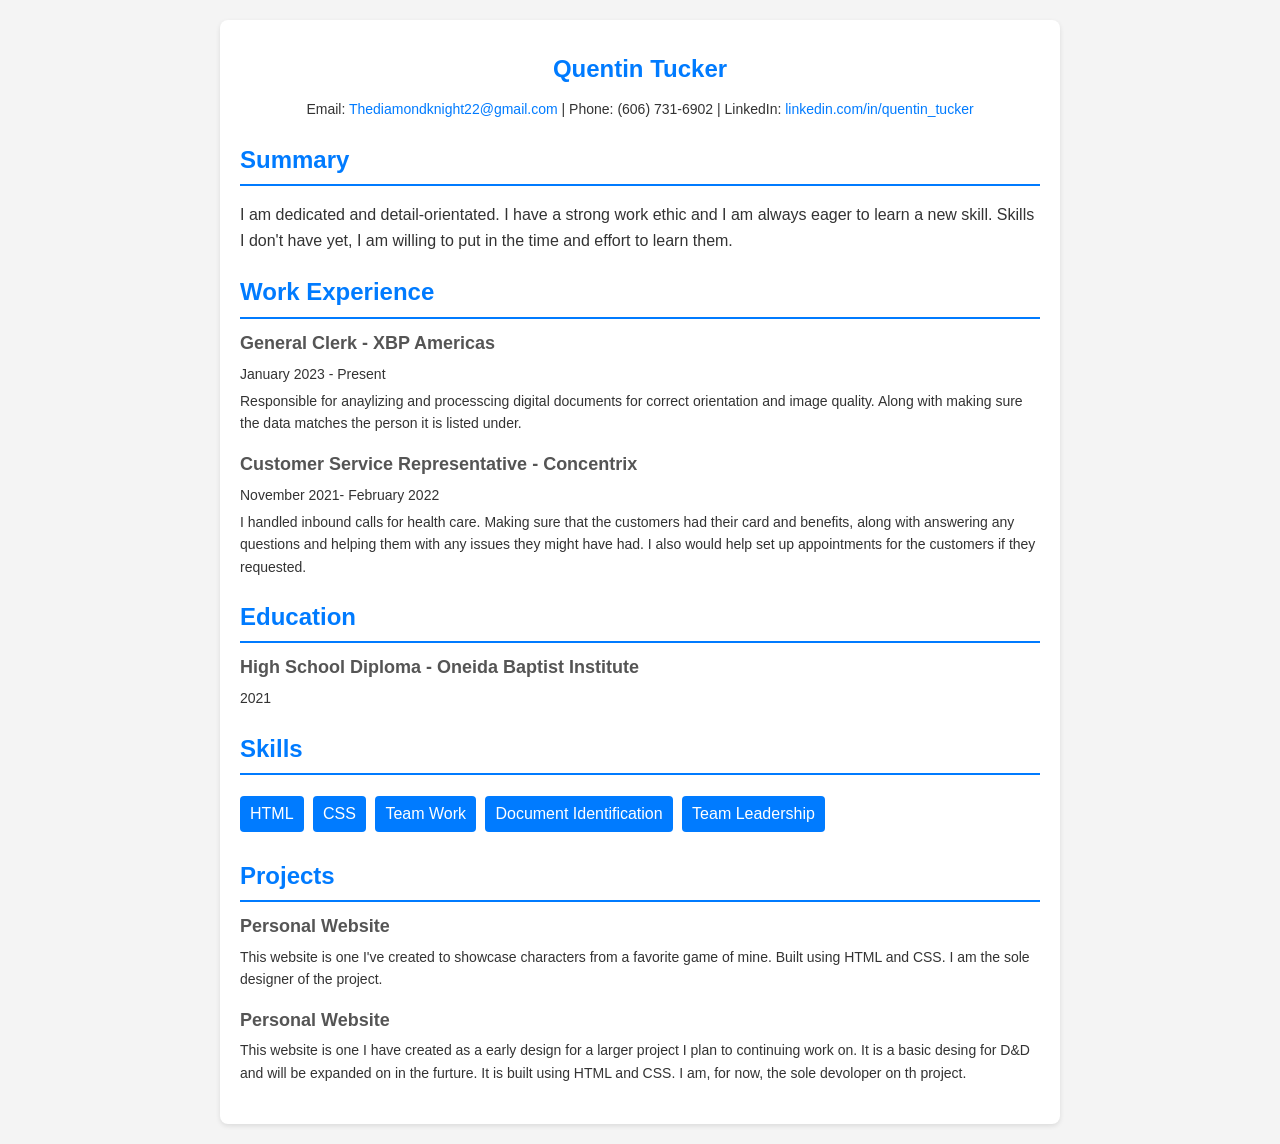
==== index.html @ d7e4322b "Completed Resume" ====
<!DOCTYPE html>
<html lang="en">
    <head>
        <meta charset="UTF-8" />
        <meta name="viewport" content="width=device-width, initial-scale=1.0" />
        <title>Resume Template</title>
    </head>
 
    <style>
        body {
            font-family: Arial, sans-serif;
            line-height: 1.6;
            margin: 0;
            padding: 0;
            color: #333;
            background-color: #f4f4f4;
        }
        .container {
            max-width: 800px;
            margin: 20px auto;
            padding: 20px;
            background: #fff;
            border-radius: 8px;
            box-shadow: 0 2px 5px rgba(0, 0, 0, 0.1);
        }
        h1,
        h2 {
            color: #007bff;
        }
        .header {
            text-align: center;
        }
        .header h1 {
            margin: 10px 0;
        }
        .contact {
            margin: 10px 0;
            font-size: 14px;
        }
        .contact a {
            color: #007bff;
            text-decoration: none;
        }
        .section {
            margin: 20px 0;
        }
        .section h2 {
            margin-bottom: 10px;
            border-bottom: 2px solid #007bff;
            padding-bottom: 5px;
        }
        .item {
            margin-bottom: 15px;
        }
        .item h3 {
            margin: 0;
            font-size: 18px;
            color: #555;
        }
        .item p {
            margin: 5px 0;
            font-size: 14px;
        }
        .skills ul {
            list-style: none;
            padding: 0;
        }
        .skills ul li {
            display: inline-block;
            background: #007bff;
            color: #fff;
            padding: 5px 10px;
            margin: 5px 5px 5px 0;
            border-radius: 4px;
        }
    </style>
 
    <body>
        <main class="container">
            <section class="header">
                <h1>Quentin Tucker</h1>
                <p class="contact">
                    Email:
                    <a href="mailto:Thediamondknight22@gmail.com"
                        >Thediamondknight22@gmail.com</a
                    >
                    | Phone: (606) 731-6902 | LinkedIn:
                    <a href="#">linkedin.com/in/quentin_tucker</a>
                </p>
            </section>
            <section class="section">
                <h2>Summary</h2>
                <p>
                    I am dedicated and detail-orientated. I have a strong work ethic and I am always eager to learn a new skill. Skills I don't have yet, I am willing to put in the time and effort to learn them.
                </p>
            </section>
            <section class="section">
                <h2>Work Experience</h2>
                <div class="item">
                    <h3>General Clerk - XBP Americas</h3>
                    <p>January 2023 - Present</p>
                    <p>
                        Responsible for anaylizing and processcing digital documents for correct orientation and image quality. Along with making sure the data matches the person it is listed under. 
                    </p>
                </div>
                <div class="item">
                    <h3>Customer Service Representative - Concentrix</h3>
                    <p>November 2021- February 2022</p>
                    <p>
                        I handled inbound calls for health care. Making sure that the customers had their card and benefits, along with answering any questions and helping them with any issues they might have had. I also would help set up appointments for the customers if they requested.
                    </p>
                </div>
            </section>
            <div class="section">
                <h2>Education</h2>
                <div class="item">
                    <h3>High School Diploma - Oneida Baptist Institute</h3>
                    <p>2021</p>
                </div>
                
            </section>
            <section class="section">
                <h2>Skills</h2>
                <div class="skills">
                    <ul>
                        <li>HTML</li>
                        <li>CSS</li>
                        <li>Team Work</li>
                        <li>Document Identification</li>
                        <li>Team Leadership</li>
                    </ul>
                </div>
            </section>
            <section class="section">
                <h2>Projects</h2>
                <div class="item">
                    <h3>Personal Website</h3>
                    <p>
                        This website is one I've created to showcase characters from a favorite game of mine. Built using HTML and CSS. I am the sole designer of the project.
                    </p>
                </div>
                <div class="item">
                    <h3>Personal Website</h3>
                    <p>
                       This website is one I have created as a early design for a larger project I plan to continuing work on. It is a basic desing for D&D and will be expanded on in the furture. It is built using HTML and CSS. I am, for now, the sole devoloper on th project.
                    </p>
                </div>
            </section>
        </main>
    </body>
</html>
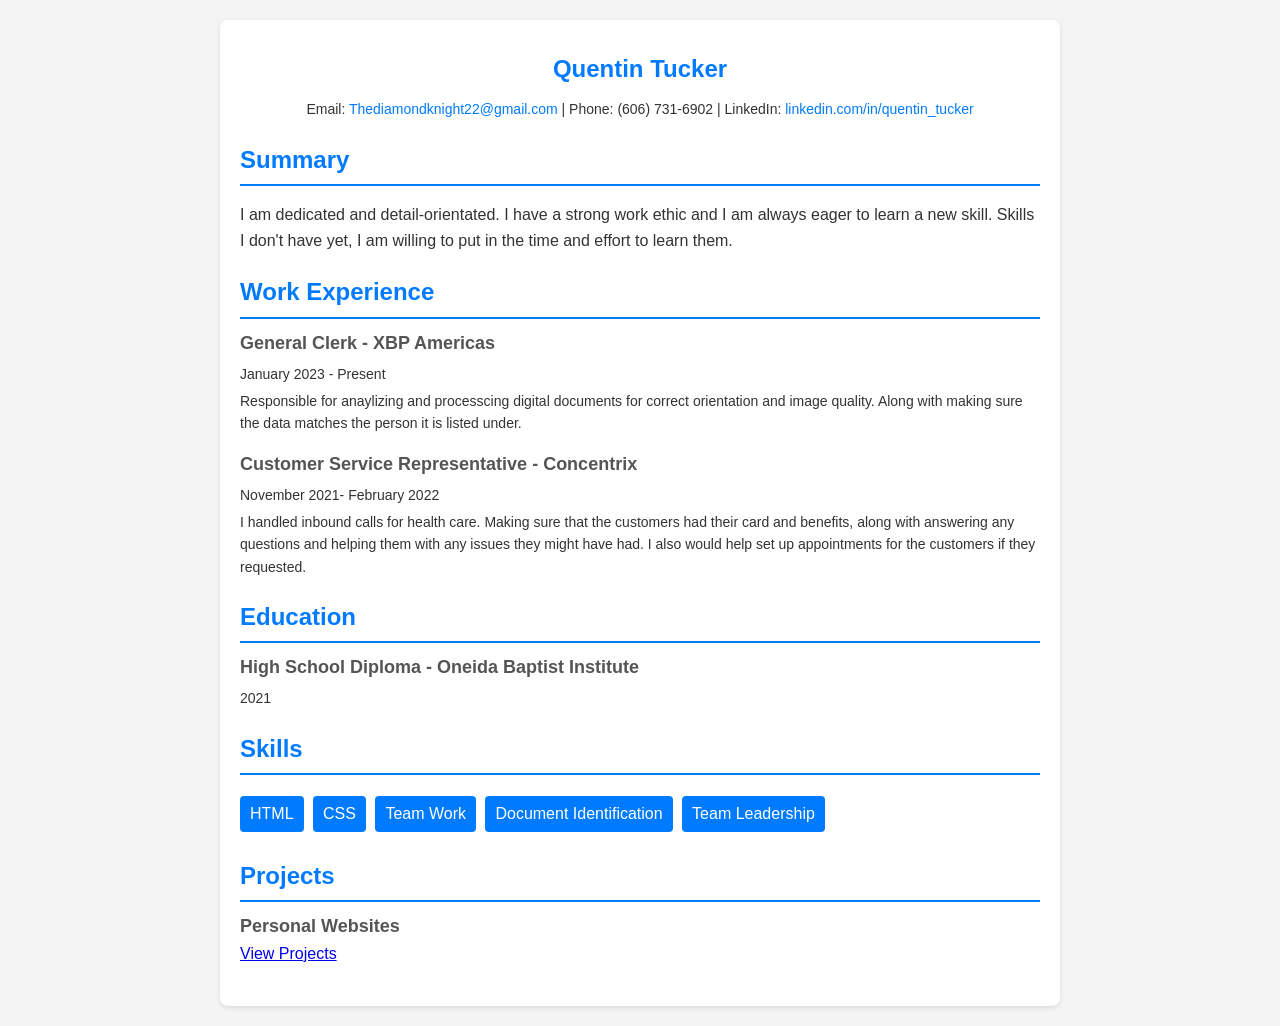
==== commit 4b1e01d5: "Fixed the project section of my resume and added a new page to showcase my projects. Also deleted th" ====
--- a/index.html
+++ b/index.html
@@ -4,76 +4,8 @@
         <meta charset="UTF-8" />
         <meta name="viewport" content="width=device-width, initial-scale=1.0" />
         <title>Resume Template</title>
+        <link rel="stylesheet" href="resume.css">
     </head>
- 
-    <style>
-        body {
-            font-family: Arial, sans-serif;
-            line-height: 1.6;
-            margin: 0;
-            padding: 0;
-            color: #333;
-            background-color: #f4f4f4;
-        }
-        .container {
-            max-width: 800px;
-            margin: 20px auto;
-            padding: 20px;
-            background: #fff;
-            border-radius: 8px;
-            box-shadow: 0 2px 5px rgba(0, 0, 0, 0.1);
-        }
-        h1,
-        h2 {
-            color: #007bff;
-        }
-        .header {
-            text-align: center;
-        }
-        .header h1 {
-            margin: 10px 0;
-        }
-        .contact {
-            margin: 10px 0;
-            font-size: 14px;
-        }
-        .contact a {
-            color: #007bff;
-            text-decoration: none;
-        }
-        .section {
-            margin: 20px 0;
-        }
-        .section h2 {
-            margin-bottom: 10px;
-            border-bottom: 2px solid #007bff;
-            padding-bottom: 5px;
-        }
-        .item {
-            margin-bottom: 15px;
-        }
-        .item h3 {
-            margin: 0;
-            font-size: 18px;
-            color: #555;
-        }
-        .item p {
-            margin: 5px 0;
-            font-size: 14px;
-        }
-        .skills ul {
-            list-style: none;
-            padding: 0;
-        }
-        .skills ul li {
-            display: inline-block;
-            background: #007bff;
-            color: #fff;
-            padding: 5px 10px;
-            margin: 5px 5px 5px 0;
-            border-radius: 4px;
-        }
-    </style>
  
     <body>
         <main class="container">
@@ -134,16 +66,8 @@
             <section class="section">
                 <h2>Projects</h2>
                 <div class="item">
-                    <h3>Personal Website</h3>
-                    <p>
-                        This website is one I've created to showcase characters from a favorite game of mine. Built using HTML and CSS. I am the sole designer of the project.
-                    </p>
-                </div>
-                <div class="item">
-                    <h3>Personal Website</h3>
-                    <p>
-                       This website is one I have created as a early design for a larger project I plan to continuing work on. It is a basic desing for D&D and will be expanded on in the furture. It is built using HTML and CSS. I am, for now, the sole devoloper on th project.
-                    </p>
+                    <h3>Personal Websites</h3>
+                    <a href="projects.html">View Projects</a>
                 </div>
             </section>
         </main>
--- a/resume.css
+++ b/resume.css
@@ -0,0 +1,66 @@
+        body {
+            font-family: Arial, sans-serif;
+            line-height: 1.6;
+            margin: 0;
+            padding: 0;
+            color: #333;
+            background-color: #f4f4f4;
+        }
+        .container {
+            max-width: 800px;
+            margin: 20px auto;
+            padding: 20px;
+            background: #fff;
+            border-radius: 8px;
+            box-shadow: 0 2px 5px rgba(0, 0, 0, 0.1);
+        }
+        h1,
+        h2 {
+            color: #007bff;
+        }
+        .header {
+            text-align: center;
+        }
+        .header h1 {
+            margin: 10px 0;
+        }
+        .contact {
+            margin: 10px 0;
+            font-size: 14px;
+        }
+        .contact a {
+            color: #007bff;
+            text-decoration: none;
+        }
+        .section {
+            margin: 20px 0;
+        }
+        .section h2 {
+            margin-bottom: 10px;
+            border-bottom: 2px solid #007bff;
+            padding-bottom: 5px;
+        }
+        .item {
+            margin-bottom: 15px;
+        }
+        .item h3 {
+            margin: 0;
+            font-size: 18px;
+            color: #555;
+        }
+        .item p {
+            margin: 5px 0;
+            font-size: 14px;
+        }
+        .skills ul {
+            list-style: none;
+            padding: 0;
+        }
+        .skills ul li {
+            display: inline-block;
+            background: #007bff;
+            color: #fff;
+            padding: 5px 10px;
+            margin: 5px 5px 5px 0;
+            border-radius: 4px;
+        }
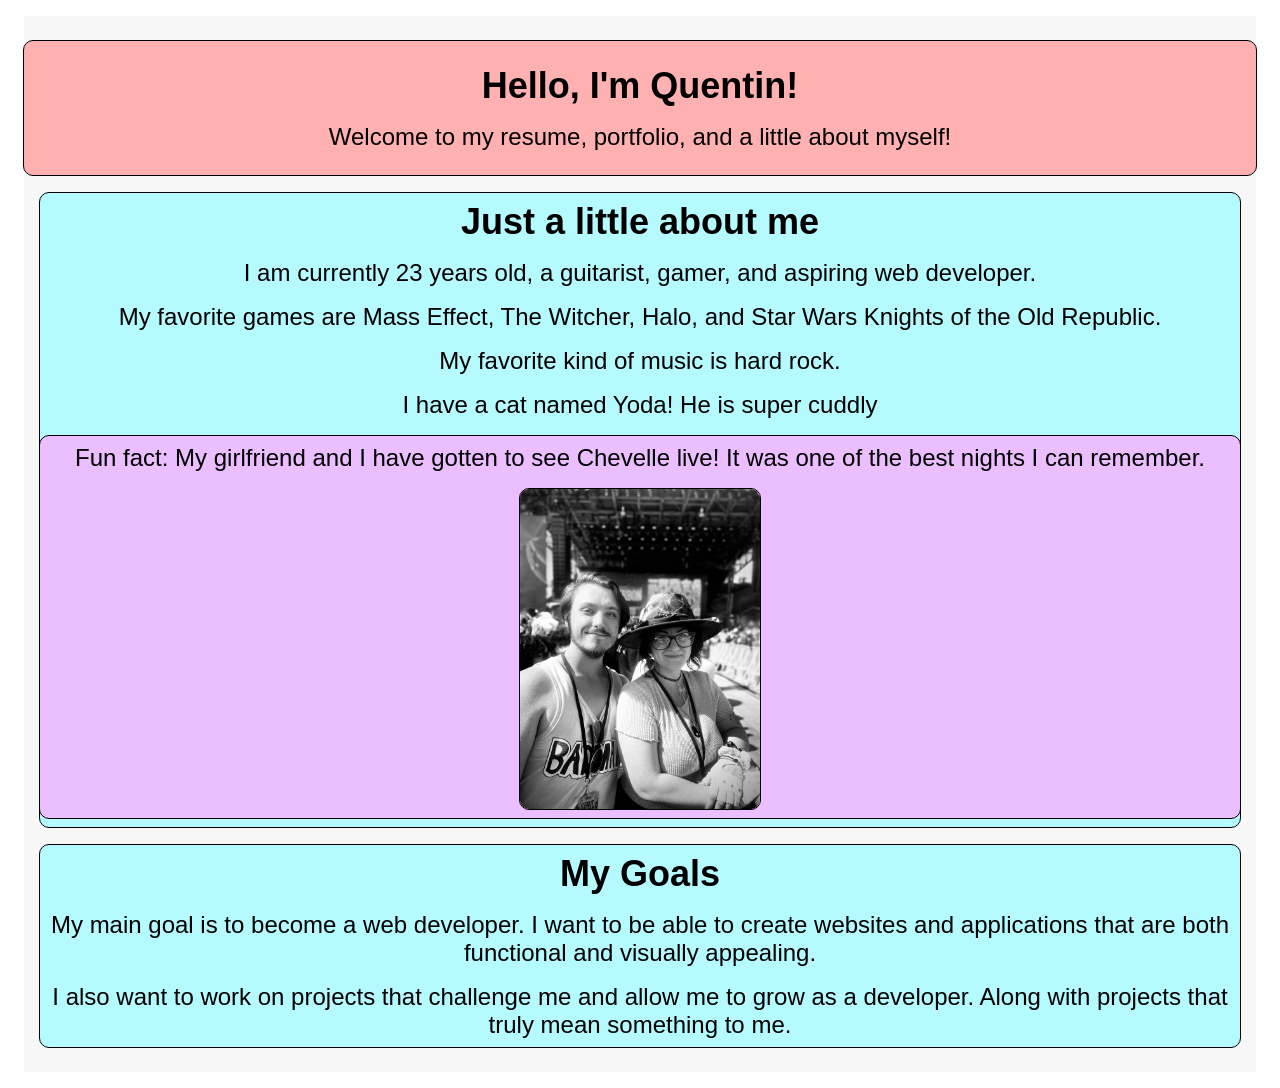
==== commit ec24b313: "Created a index.html file that serves as an about me page, and added a link to if from the resume.ht" ====
--- a/index.html
+++ b/index.html
@@ -4,72 +4,50 @@
         <meta charset="UTF-8" />
         <meta name="viewport" content="width=device-width, initial-scale=1.0" />
         <title>Resume Template</title>
-        <link rel="stylesheet" href="resume.css">
+        <link rel="stylesheet" href="CSS/index.css">
     </head>
  
     <body>
-        <main class="container">
-            <section class="header">
-                <h1>Quentin Tucker</h1>
-                <p class="contact">
-                    Email:
-                    <a href="mailto:Thediamondknight22@gmail.com"
-                        >Thediamondknight22@gmail.com</a
-                    >
-                    | Phone: (606) 731-6902 | LinkedIn:
-                    <a href="#">linkedin.com/in/quentin_tucker</a>
-                </p>
+        <main class="main-cain">
+
+        <section class="intropool">
+
+            <h1>Hello, I'm Quentin!</h1>
+            
+            <p>Welcome to my resume, portfolio, and a little about myself!</p>
+
+        </section>
+
+            <article class="about-me">
+
+             <h2>Just a little about me</h2>
+
+             <p>I am currently 23 years old, a guitarist, gamer, and aspiring web developer.</p>
+             <p>My favorite games are Mass Effect, The Witcher, Halo, and Star Wars Knights of the Old Republic.</p>
+             <p>My favorite kind of music is hard rock.</p>
+             <p>I have a cat named Yoda! He is super cuddly</p>
+
+            <aside class="interjection">
+
+                <p>Fun fact: My girlfriend and I have gotten to see Chevelle live! It was one of the best nights I can remember.</p>
+                <img src="IMG_4854.JPG" alt="Chevelle Live" class="chevelle-pic">
+
+            </aside>
+
+            </article>
+
+            <section class="goals">
+
+                <h2>My Goals</h2>
+                <p>My main goal is to become a web developer. I want to be able to create websites and applications that are both functional and visually appealing.</p>
+                <p> I also want to work on projects that challenge me and allow me to grow as a developer. Along with projects that truly mean something to me.</p>
+
             </section>
-            <section class="section">
-                <h2>Summary</h2>
-                <p>
-                    I am dedicated and detail-orientated. I have a strong work ethic and I am always eager to learn a new skill. Skills I don't have yet, I am willing to put in the time and effort to learn them.
-                </p>
-            </section>
-            <section class="section">
-                <h2>Work Experience</h2>
-                <div class="item">
-                    <h3>General Clerk - XBP Americas</h3>
-                    <p>January 2023 - Present</p>
-                    <p>
-                        Responsible for anaylizing and processcing digital documents for correct orientation and image quality. Along with making sure the data matches the person it is listed under. 
-                    </p>
-                </div>
-                <div class="item">
-                    <h3>Customer Service Representative - Concentrix</h3>
-                    <p>November 2021- February 2022</p>
-                    <p>
-                        I handled inbound calls for health care. Making sure that the customers had their card and benefits, along with answering any questions and helping them with any issues they might have had. I also would help set up appointments for the customers if they requested.
-                    </p>
-                </div>
-            </section>
-            <div class="section">
-                <h2>Education</h2>
-                <div class="item">
-                    <h3>High School Diploma - Oneida Baptist Institute</h3>
-                    <p>2021</p>
-                </div>
-                
-            </section>
-            <section class="section">
-                <h2>Skills</h2>
-                <div class="skills">
-                    <ul>
-                        <li>HTML</li>
-                        <li>CSS</li>
-                        <li>Team Work</li>
-                        <li>Document Identification</li>
-                        <li>Team Leadership</li>
-                    </ul>
-                </div>
-            </section>
-            <section class="section">
-                <h2>Projects</h2>
-                <div class="item">
-                    <h3>Personal Websites</h3>
-                    <a href="projects.html">View Projects</a>
-                </div>
-            </section>
+
+
+
+
+    
         </main>
     </body>
 </html>
--- a/CSS/index.css
+++ b/CSS/index.css
@@ -0,0 +1,89 @@
+*{
+    margin: .5rem;
+}
+
+.main-cain{
+    display: flex;
+    flex-direction: column;
+    align-items: center;
+    justify-content: center;
+    min-height: 100vh;
+    font-family: 'Segoe UI', Tahoma, Geneva, Verdana, sans-serif;
+    background-color: rgb(247, 247, 247);
+    padding: 1rem;
+
+}
+
+.intropool{
+    display: flex;
+    flex-direction: column;
+    align-items: center;
+    justify-content: center;
+    width: 100%;
+    background-color: #ffb0b0;
+    border-radius: 10px;
+    border: 1px solid #000;
+    font-size: 1.5rem;
+    text-align: center;
+    padding: 1rem;
+
+}
+
+.about-me{
+    display: flex;
+    flex-direction: column;
+    align-items: center;
+    justify-content: center;
+    width: 100%;
+    background-color: #b4faff;
+    border-radius: 10px;
+    border: 1px solid #000;
+    font-size: 1.5rem;
+    text-align: center;
+}
+
+.interjection{
+    display: flex;
+    flex-direction: column;
+    align-items: center;
+    justify-content: center;
+    width: 100%;
+    background-color: #eabeff;
+    border-radius: 10px;
+    border: 1px solid #000;
+    font-size: 1.5rem;
+    text-align: center;
+}
+
+.chevelle-pic{
+    width: 20%;
+    height: auto;
+    border-radius: 10px;
+    border: solid 1px #000;
+    background-color: #fff;
+}
+
+.goals{
+    display: flex;
+    flex-direction: column;
+    align-items: center;
+    justify-content: center;
+    width: 100%;
+    background-color: #b4faff;
+    border-radius: 10px;
+    border: 1px solid #000;
+    font-size: 1.5rem;
+    text-align: center;
+}
+
+@media (max-width: 780px) {
+    .chevelle-pic{
+        width: 50%;
+    }
+    .main-cain{
+        padding: 0.5rem;
+    }
+    .about-me, .intropool, .interjection, .goals{
+        font-size: 1rem;
+    }
+}
